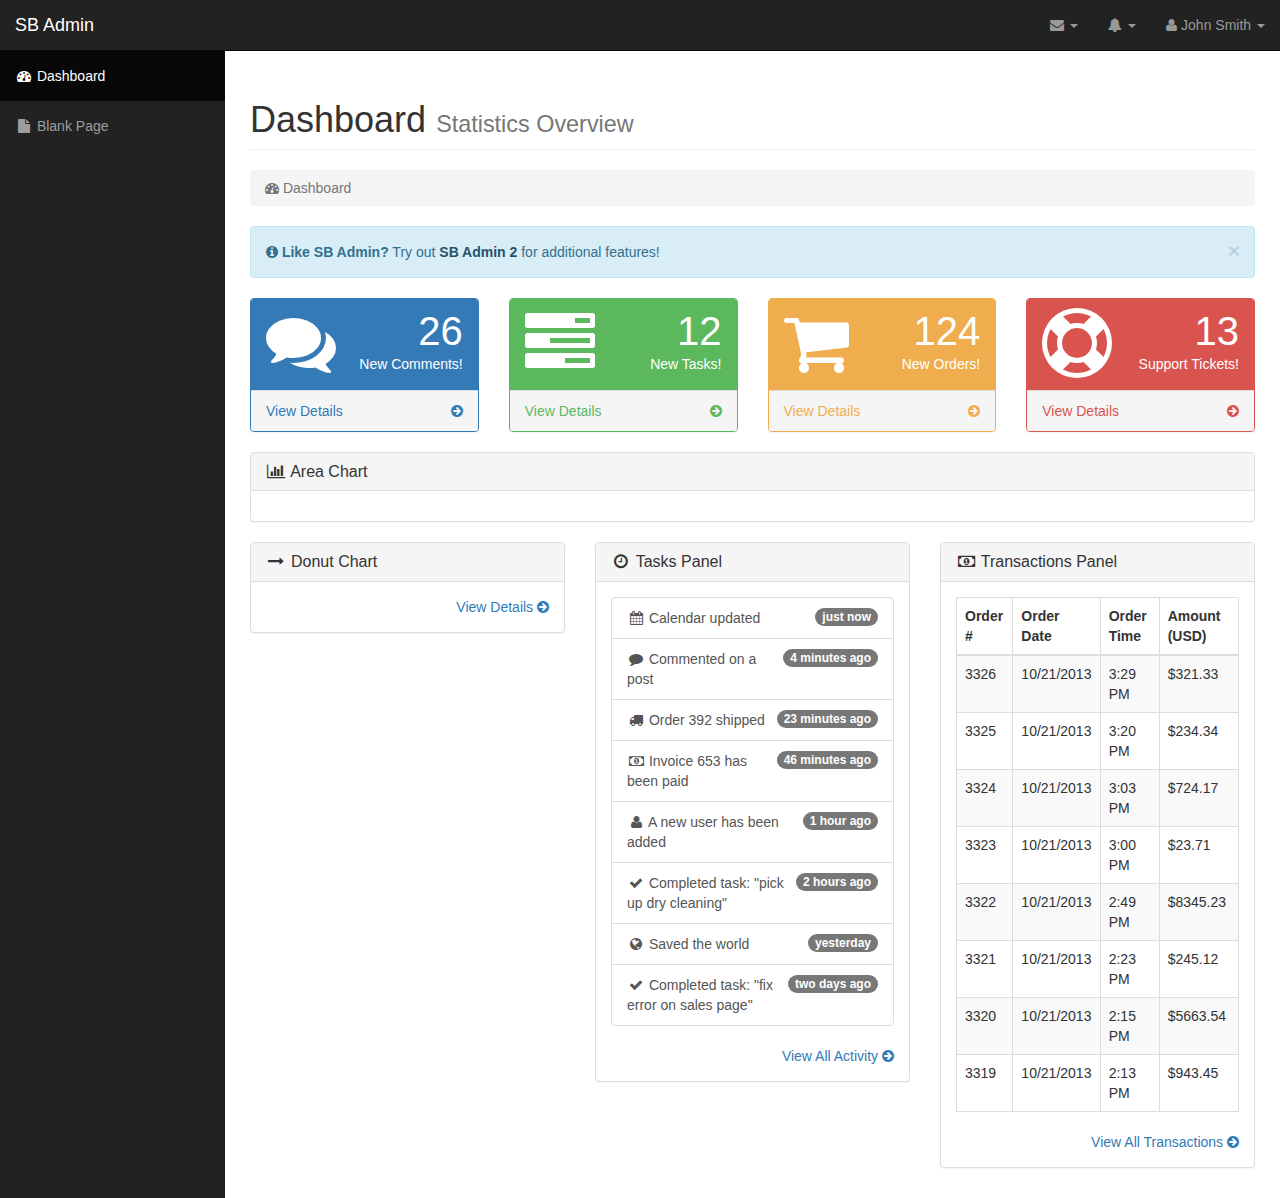
==== source/BridgePortal/index.html @ bbb56003 "Added website theme" ====
﻿<!DOCTYPE html>
<html lang="en">

<head>

    <meta charset="utf-8">
    <meta http-equiv="X-UA-Compatible" content="IE=edge">
    <meta name="viewport" content="width=device-width, initial-scale=1">
    <meta name="description" content="">
    <meta name="author" content="">

    <title>SB Admin - Bootstrap Admin Template</title>

    <!-- Bootstrap Core CSS -->
    <link href="Content/bootstrap.min.css" rel="stylesheet">

    <!-- Custom CSS -->
    <link href="Content/sb-admin.css" rel="stylesheet">

    <!-- Morris Charts CSS -->
    <link href="Content/plugins/morris.css" rel="stylesheet">

    <!-- Custom Fonts -->
    <link href="Content/font-awesome.min.css" rel="stylesheet" type="text/css">

    <!-- HTML5 Shim and Respond.js IE8 support of HTML5 elements and media queries -->
    <!-- WARNING: Respond.js doesn't work if you view the page via file:// -->
    <!--[if lt IE 9]>
        <script src="https://oss.maxcdn.com/libs/html5shiv/3.7.0/html5shiv.js"></script>
        <script src="https://oss.maxcdn.com/libs/respond.js/1.4.2/respond.min.js"></script>
    <![endif]-->

</head>

<body>

    <div id="wrapper">

        <!-- Navigation -->
        <nav class="navbar navbar-inverse navbar-fixed-top" role="navigation">
            <!-- Brand and toggle get grouped for better mobile display -->
            <div class="navbar-header">
                <button type="button" class="navbar-toggle" data-toggle="collapse" data-target=".navbar-ex1-collapse">
                    <span class="sr-only">Toggle navigation</span>
                    <span class="icon-bar"></span>
                    <span class="icon-bar"></span>
                    <span class="icon-bar"></span>
                </button>
                <a class="navbar-brand" href="index.html">SB Admin</a>
            </div>
            <!-- Top Menu Items -->
            <ul class="nav navbar-right top-nav">
                <li class="dropdown">
                    <a href="#" class="dropdown-toggle" data-toggle="dropdown"><i class="fa fa-envelope"></i> <b class="caret"></b></a>
                    <ul class="dropdown-menu message-dropdown">
                        <li class="message-preview">
                            <a href="#">
                                <div class="media">
                                    <span class="pull-left">
                                        <img class="media-object" src="http://placehold.it/50x50" alt="">
                                    </span>
                                    <div class="media-body">
                                        <h5 class="media-heading"><strong>John Smith</strong>
                                        </h5>
                                        <p class="small text-muted"><i class="fa fa-clock-o"></i> Yesterday at 4:32 PM</p>
                                        <p>Lorem ipsum dolor sit amet, consectetur...</p>
                                    </div>
                                </div>
                            </a>
                        </li>
                        <li class="message-preview">
                            <a href="#">
                                <div class="media">
                                    <span class="pull-left">
                                        <img class="media-object" src="http://placehold.it/50x50" alt="">
                                    </span>
                                    <div class="media-body">
                                        <h5 class="media-heading"><strong>John Smith</strong>
                                        </h5>
                                        <p class="small text-muted"><i class="fa fa-clock-o"></i> Yesterday at 4:32 PM</p>
                                        <p>Lorem ipsum dolor sit amet, consectetur...</p>
                                    </div>
                                </div>
                            </a>
                        </li>
                        <li class="message-preview">
                            <a href="#">
                                <div class="media">
                                    <span class="pull-left">
                                        <img class="media-object" src="http://placehold.it/50x50" alt="">
                                    </span>
                                    <div class="media-body">
                                        <h5 class="media-heading"><strong>John Smith</strong>
                                        </h5>
                                        <p class="small text-muted"><i class="fa fa-clock-o"></i> Yesterday at 4:32 PM</p>
                                        <p>Lorem ipsum dolor sit amet, consectetur...</p>
                                    </div>
                                </div>
                            </a>
                        </li>
                        <li class="message-footer">
                            <a href="#">Read All New Messages</a>
                        </li>
                    </ul>
                </li>
                <li class="dropdown">
                    <a href="#" class="dropdown-toggle" data-toggle="dropdown"><i class="fa fa-bell"></i> <b class="caret"></b></a>
                    <ul class="dropdown-menu alert-dropdown">
                        <li>
                            <a href="#">Alert Name <span class="label label-default">Alert Badge</span></a>
                        </li>
                        <li>
                            <a href="#">Alert Name <span class="label label-primary">Alert Badge</span></a>
                        </li>
                        <li>
                            <a href="#">Alert Name <span class="label label-success">Alert Badge</span></a>
                        </li>
                        <li>
                            <a href="#">Alert Name <span class="label label-info">Alert Badge</span></a>
                        </li>
                        <li>
                            <a href="#">Alert Name <span class="label label-warning">Alert Badge</span></a>
                        </li>
                        <li>
                            <a href="#">Alert Name <span class="label label-danger">Alert Badge</span></a>
                        </li>
                        <li class="divider"></li>
                        <li>
                            <a href="#">View All</a>
                        </li>
                    </ul>
                </li>
                <li class="dropdown">
                    <a href="#" class="dropdown-toggle" data-toggle="dropdown"><i class="fa fa-user"></i> John Smith <b class="caret"></b></a>
                    <ul class="dropdown-menu">
                        <li>
                            <a href="#"><i class="fa fa-fw fa-user"></i> Profile</a>
                        </li>
                        <li>
                            <a href="#"><i class="fa fa-fw fa-envelope"></i> Inbox</a>
                        </li>
                        <li>
                            <a href="#"><i class="fa fa-fw fa-gear"></i> Settings</a>
                        </li>
                        <li class="divider"></li>
                        <li>
                            <a href="#"><i class="fa fa-fw fa-power-off"></i> Log Out</a>
                        </li>
                    </ul>
                </li>
            </ul>
            <!-- Sidebar Menu Items - These collapse to the responsive navigation menu on small screens -->
            <div class="collapse navbar-collapse">
                <ul class="nav navbar-nav side-nav">
                    <li class="active">
                        <a href="index.html"><i class="fa fa-fw fa-dashboard"></i> Dashboard</a>
                    </li>
                    <li>
                        <a href="blank-page.html"><i class="fa fa-fw fa-file"></i> Blank Page</a>
                    </li>
                </ul>
            </div>
            <!-- /.navbar-collapse -->
        </nav>

        <div id="page-wrapper">

            <div class="container-fluid">

                <!-- Page Heading -->
                <div class="row">
                    <div class="col-lg-12">
                        <h1 class="page-header">
                            Dashboard <small>Statistics Overview</small>
                        </h1>
                        <ol class="breadcrumb">
                            <li class="active">
                                <i class="fa fa-dashboard"></i> Dashboard
                            </li>
                        </ol>
                    </div>
                </div>
                <!-- /.row -->

                <div class="row">
                    <div class="col-lg-12">
                        <div class="alert alert-info alert-dismissable">
                            <button type="button" class="close" data-dismiss="alert" aria-hidden="true">&times;</button>
                            <i class="fa fa-info-circle"></i>  <strong>Like SB Admin?</strong> Try out <a href="http://startbootstrap.com/template-overviews/sb-admin-2" class="alert-link">SB Admin 2</a> for additional features!
                        </div>
                    </div>
                </div>
                <!-- /.row -->

                <div class="row">
                    <div class="col-lg-3 col-md-6">
                        <div class="panel panel-primary">
                            <div class="panel-heading">
                                <div class="row">
                                    <div class="col-xs-3">
                                        <i class="fa fa-comments fa-5x"></i>
                                    </div>
                                    <div class="col-xs-9 text-right">
                                        <div class="huge">26</div>
                                        <div>New Comments!</div>
                                    </div>
                                </div>
                            </div>
                            <a href="#">
                                <div class="panel-footer">
                                    <span class="pull-left">View Details</span>
                                    <span class="pull-right"><i class="fa fa-arrow-circle-right"></i></span>
                                    <div class="clearfix"></div>
                                </div>
                            </a>
                        </div>
                    </div>
                    <div class="col-lg-3 col-md-6">
                        <div class="panel panel-green">
                            <div class="panel-heading">
                                <div class="row">
                                    <div class="col-xs-3">
                                        <i class="fa fa-tasks fa-5x"></i>
                                    </div>
                                    <div class="col-xs-9 text-right">
                                        <div class="huge">12</div>
                                        <div>New Tasks!</div>
                                    </div>
                                </div>
                            </div>
                            <a href="#">
                                <div class="panel-footer">
                                    <span class="pull-left">View Details</span>
                                    <span class="pull-right"><i class="fa fa-arrow-circle-right"></i></span>
                                    <div class="clearfix"></div>
                                </div>
                            </a>
                        </div>
                    </div>
                    <div class="col-lg-3 col-md-6">
                        <div class="panel panel-yellow">
                            <div class="panel-heading">
                                <div class="row">
                                    <div class="col-xs-3">
                                        <i class="fa fa-shopping-cart fa-5x"></i>
                                    </div>
                                    <div class="col-xs-9 text-right">
                                        <div class="huge">124</div>
                                        <div>New Orders!</div>
                                    </div>
                                </div>
                            </div>
                            <a href="#">
                                <div class="panel-footer">
                                    <span class="pull-left">View Details</span>
                                    <span class="pull-right"><i class="fa fa-arrow-circle-right"></i></span>
                                    <div class="clearfix"></div>
                                </div>
                            </a>
                        </div>
                    </div>
                    <div class="col-lg-3 col-md-6">
                        <div class="panel panel-red">
                            <div class="panel-heading">
                                <div class="row">
                                    <div class="col-xs-3">
                                        <i class="fa fa-support fa-5x"></i>
                                    </div>
                                    <div class="col-xs-9 text-right">
                                        <div class="huge">13</div>
                                        <div>Support Tickets!</div>
                                    </div>
                                </div>
                            </div>
                            <a href="#">
                                <div class="panel-footer">
                                    <span class="pull-left">View Details</span>
                                    <span class="pull-right"><i class="fa fa-arrow-circle-right"></i></span>
                                    <div class="clearfix"></div>
                                </div>
                            </a>
                        </div>
                    </div>
                </div>
                <!-- /.row -->

                <div class="row">
                    <div class="col-lg-12">
                        <div class="panel panel-default">
                            <div class="panel-heading">
                                <h3 class="panel-title"><i class="fa fa-bar-chart-o fa-fw"></i> Area Chart</h3>
                            </div>
                            <div class="panel-body">
                                <div id="morris-area-chart"></div>
                            </div>
                        </div>
                    </div>
                </div>
                <!-- /.row -->

                <div class="row">
                    <div class="col-lg-4">
                        <div class="panel panel-default">
                            <div class="panel-heading">
                                <h3 class="panel-title"><i class="fa fa-long-arrow-right fa-fw"></i> Donut Chart</h3>
                            </div>
                            <div class="panel-body">
                                <div id="morris-donut-chart"></div>
                                <div class="text-right">
                                    <a href="#">View Details <i class="fa fa-arrow-circle-right"></i></a>
                                </div>
                            </div>
                        </div>
                    </div>
                    <div class="col-lg-4">
                        <div class="panel panel-default">
                            <div class="panel-heading">
                                <h3 class="panel-title"><i class="fa fa-clock-o fa-fw"></i> Tasks Panel</h3>
                            </div>
                            <div class="panel-body">
                                <div class="list-group">
                                    <a href="#" class="list-group-item">
                                        <span class="badge">just now</span>
                                        <i class="fa fa-fw fa-calendar"></i> Calendar updated
                                    </a>
                                    <a href="#" class="list-group-item">
                                        <span class="badge">4 minutes ago</span>
                                        <i class="fa fa-fw fa-comment"></i> Commented on a post
                                    </a>
                                    <a href="#" class="list-group-item">
                                        <span class="badge">23 minutes ago</span>
                                        <i class="fa fa-fw fa-truck"></i> Order 392 shipped
                                    </a>
                                    <a href="#" class="list-group-item">
                                        <span class="badge">46 minutes ago</span>
                                        <i class="fa fa-fw fa-money"></i> Invoice 653 has been paid
                                    </a>
                                    <a href="#" class="list-group-item">
                                        <span class="badge">1 hour ago</span>
                                        <i class="fa fa-fw fa-user"></i> A new user has been added
                                    </a>
                                    <a href="#" class="list-group-item">
                                        <span class="badge">2 hours ago</span>
                                        <i class="fa fa-fw fa-check"></i> Completed task: "pick up dry cleaning"
                                    </a>
                                    <a href="#" class="list-group-item">
                                        <span class="badge">yesterday</span>
                                        <i class="fa fa-fw fa-globe"></i> Saved the world
                                    </a>
                                    <a href="#" class="list-group-item">
                                        <span class="badge">two days ago</span>
                                        <i class="fa fa-fw fa-check"></i> Completed task: "fix error on sales page"
                                    </a>
                                </div>
                                <div class="text-right">
                                    <a href="#">View All Activity <i class="fa fa-arrow-circle-right"></i></a>
                                </div>
                            </div>
                        </div>
                    </div>
                    <div class="col-lg-4">
                        <div class="panel panel-default">
                            <div class="panel-heading">
                                <h3 class="panel-title"><i class="fa fa-money fa-fw"></i> Transactions Panel</h3>
                            </div>
                            <div class="panel-body">
                                <div class="table-responsive">
                                    <table class="table table-bordered table-hover table-striped">
                                        <thead>
                                            <tr>
                                                <th>Order #</th>
                                                <th>Order Date</th>
                                                <th>Order Time</th>
                                                <th>Amount (USD)</th>
                                            </tr>
                                        </thead>
                                        <tbody>
                                            <tr>
                                                <td>3326</td>
                                                <td>10/21/2013</td>
                                                <td>3:29 PM</td>
                                                <td>$321.33</td>
                                            </tr>
                                            <tr>
                                                <td>3325</td>
                                                <td>10/21/2013</td>
                                                <td>3:20 PM</td>
                                                <td>$234.34</td>
                                            </tr>
                                            <tr>
                                                <td>3324</td>
                                                <td>10/21/2013</td>
                                                <td>3:03 PM</td>
                                                <td>$724.17</td>
                                            </tr>
                                            <tr>
                                                <td>3323</td>
                                                <td>10/21/2013</td>
                                                <td>3:00 PM</td>
                                                <td>$23.71</td>
                                            </tr>
                                            <tr>
                                                <td>3322</td>
                                                <td>10/21/2013</td>
                                                <td>2:49 PM</td>
                                                <td>$8345.23</td>
                                            </tr>
                                            <tr>
                                                <td>3321</td>
                                                <td>10/21/2013</td>
                                                <td>2:23 PM</td>
                                                <td>$245.12</td>
                                            </tr>
                                            <tr>
                                                <td>3320</td>
                                                <td>10/21/2013</td>
                                                <td>2:15 PM</td>
                                                <td>$5663.54</td>
                                            </tr>
                                            <tr>
                                                <td>3319</td>
                                                <td>10/21/2013</td>
                                                <td>2:13 PM</td>
                                                <td>$943.45</td>
                                            </tr>
                                        </tbody>
                                    </table>
                                </div>
                                <div class="text-right">
                                    <a href="#">View All Transactions <i class="fa fa-arrow-circle-right"></i></a>
                                </div>
                            </div>
                        </div>
                    </div>
                </div>
                <!-- /.row -->

            </div>
            <!-- /.container-fluid -->

        </div>
        <!-- /#page-wrapper -->

    </div>
    <!-- /#wrapper -->

    <!-- jQuery -->
    <script src="Scripts/jquery-1.9.1.min.js"></script>

    <!-- Bootstrap Core JavaScript -->
    <script src="Scripts/bootstrap.min.js"></script>
</body>

</html>
---- source/BridgePortal/Content/sb-admin.css ----
/*!
 * Start Bootstrap - SB Admin Bootstrap Admin Template (http://startbootstrap.com)
 * Code licensed under the Apache License v2.0.
 * For details, see http://www.apache.org/licenses/LICENSE-2.0.
 */

/* Global Styles */

body {
    margin-top: 100px;
    background-color: #222;
}

@media(min-width:768px) {
    body {
        margin-top: 50px;
    }
}

#wrapper {
    padding-left: 0;
}

#page-wrapper {
    width: 100%;
    padding: 0;
    background-color: #fff;
}

.huge {
    font-size: 50px;
    line-height: normal;
}

@media(min-width:768px) {
    #wrapper {
        padding-left: 225px;
    }

    #page-wrapper {
        padding: 10px;
    }
}

/* Top Navigation */

.top-nav {
    padding: 0 15px;
}

.top-nav>li {
    display: inline-block;
    float: left;
}

.top-nav>li>a {
    padding-top: 15px;
    padding-bottom: 15px;
    line-height: 20px;
    color: #999;
}

.top-nav>li>a:hover,
.top-nav>li>a:focus,
.top-nav>.open>a,
.top-nav>.open>a:hover,
.top-nav>.open>a:focus {
    color: #fff;
    background-color: #000;
}

.top-nav>.open>.dropdown-menu {
    float: left;
    position: absolute;
    margin-top: 0;
    border: 1px solid rgba(0,0,0,.15);
    border-top-left-radius: 0;
    border-top-right-radius: 0;
    background-color: #fff;
    -webkit-box-shadow: 0 6px 12px rgba(0,0,0,.175);
    box-shadow: 0 6px 12px rgba(0,0,0,.175);
}

.top-nav>.open>.dropdown-menu>li>a {
    white-space: normal;
}

ul.message-dropdown {
    padding: 0;
    max-height: 250px;
    overflow-x: hidden;
    overflow-y: auto;
}

li.message-preview {
    width: 275px;
    border-bottom: 1px solid rgba(0,0,0,.15);
}

li.message-preview>a {
    padding-top: 15px;
    padding-bottom: 15px;
}

li.message-footer {
    margin: 5px 0;
}

ul.alert-dropdown {
    width: 200px;
}

/* Side Navigation */

@media(min-width:768px) {
    .side-nav {
        position: fixed;
        top: 51px;
        left: 225px;
        width: 225px;
        margin-left: -225px;
        border: none;
        border-radius: 0;
        overflow-y: auto;
        background-color: #222;
        bottom: 0;
        overflow-x: hidden;
        padding-bottom: 40px;
    }

    .side-nav>li>a {
        width: 225px;
    }

    .side-nav li a:hover,
    .side-nav li a:focus {
        outline: none;
        background-color: #000 !important;
    }
}

.side-nav>li>ul {
    padding: 0;
}

.side-nav>li>ul>li>a {
    display: block;
    padding: 10px 15px 10px 38px;
    text-decoration: none;
    color: #999;
}

.side-nav>li>ul>li>a:hover {
    color: #fff;
}

/* Flot Chart Containers */

.flot-chart {
    display: block;
    height: 400px;
}

.flot-chart-content {
    width: 100%;
    height: 100%;
}

/* Custom Colored Panels */

.huge {
    font-size: 40px;
}

.panel-green {
    border-color: #5cb85c;
}

.panel-green > .panel-heading {
    border-color: #5cb85c;
    color: #fff;
    background-color: #5cb85c;
}

.panel-green > a {
    color: #5cb85c;
}

.panel-green > a:hover {
    color: #3d8b3d;
}

.panel-red {
    border-color: #d9534f;
}

.panel-red > .panel-heading {
    border-color: #d9534f;
    color: #fff;
    background-color: #d9534f;
}

.panel-red > a {
    color: #d9534f;
}

.panel-red > a:hover {
    color: #b52b27;
}

.panel-yellow {
    border-color: #f0ad4e;
}

.panel-yellow > .panel-heading {
    border-color: #f0ad4e;
    color: #fff;
    background-color: #f0ad4e;
}

.panel-yellow > a {
    color: #f0ad4e;
}

.panel-yellow > a:hover {
    color: #df8a13;
}
---- source/BridgePortal/Content/plugins/morris.css ----
.morris-hover{position:absolute;z-index:1000}.morris-hover.morris-default-style{border-radius:10px;padding:6px;color:#666;background:rgba(255,255,255,0.8);border:solid 2px rgba(230,230,230,0.8);font-family:sans-serif;font-size:12px;text-align:center}.morris-hover.morris-default-style .morris-hover-row-label{font-weight:bold;margin:0.25em 0}
.morris-hover.morris-default-style .morris-hover-point{white-space:nowrap;margin:0.1em 0}
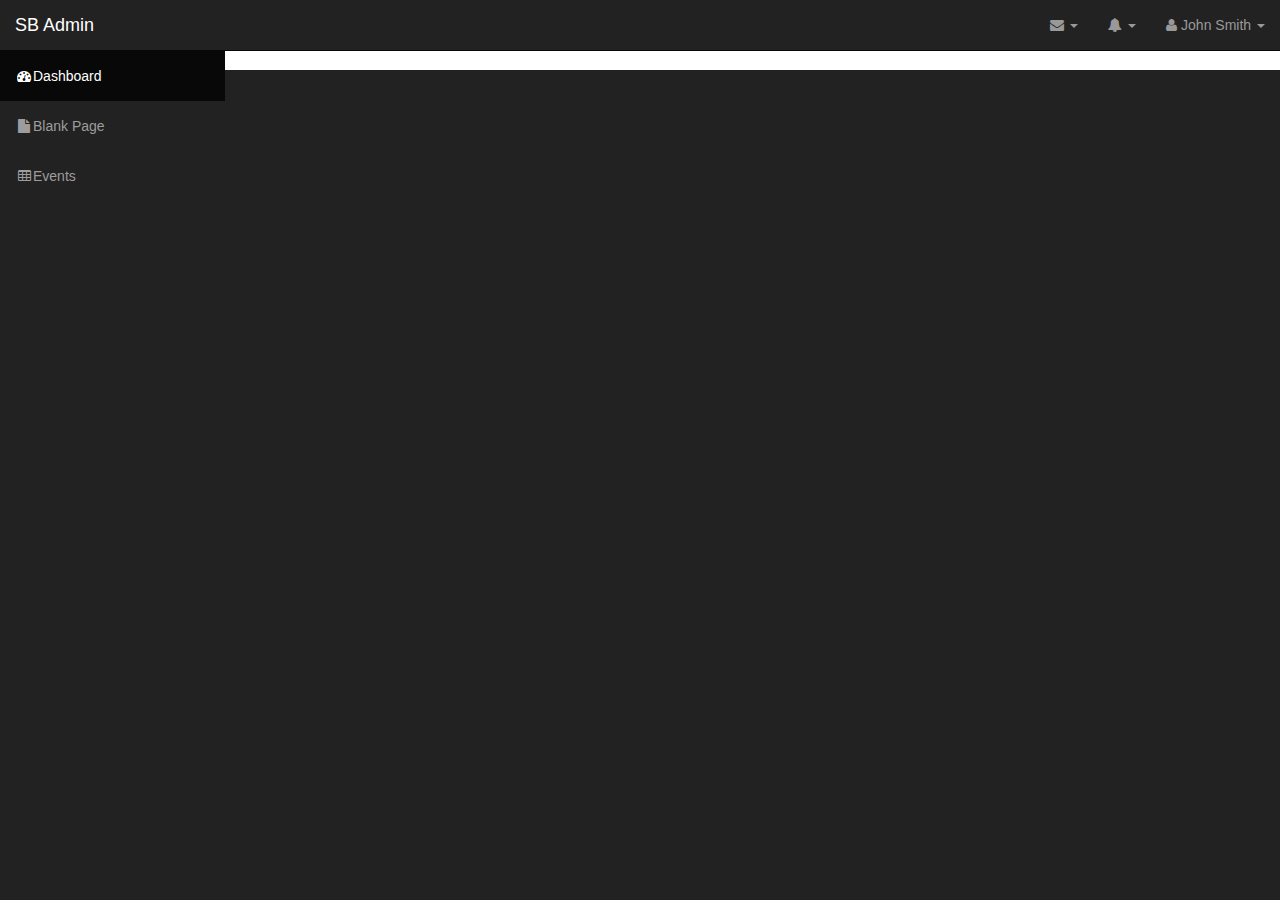
==== commit 102f6832: "Import Events UI" ====
--- a/source/BridgePortal/index.html
+++ b/source/BridgePortal/index.html
@@ -1,41 +1,32 @@
 ﻿<!DOCTYPE html>
-<html lang="en">
-
+<html lang="en" >
 <head>
-
     <meta charset="utf-8">
     <meta http-equiv="X-UA-Compatible" content="IE=edge">
     <meta name="viewport" content="width=device-width, initial-scale=1">
     <meta name="description" content="">
     <meta name="author" content="">
-
     <title>SB Admin - Bootstrap Admin Template</title>
-
     <!-- Bootstrap Core CSS -->
     <link href="Content/bootstrap.min.css" rel="stylesheet">
-
     <!-- Custom CSS -->
     <link href="Content/sb-admin.css" rel="stylesheet">
-
     <!-- Morris Charts CSS -->
     <link href="Content/plugins/morris.css" rel="stylesheet">
-
     <!-- Custom Fonts -->
     <link href="Content/font-awesome.min.css" rel="stylesheet" type="text/css">
-
+    <link href="Content/cards.css" rel="stylesheet" />
     <!-- HTML5 Shim and Respond.js IE8 support of HTML5 elements and media queries -->
     <!-- WARNING: Respond.js doesn't work if you view the page via file:// -->
     <!--[if lt IE 9]>
         <script src="https://oss.maxcdn.com/libs/html5shiv/3.7.0/html5shiv.js"></script>
         <script src="https://oss.maxcdn.com/libs/respond.js/1.4.2/respond.min.js"></script>
     <![endif]-->
+    
 
 </head>
-
-<body>
-
+<body ng-app="BridgePortal">
     <div id="wrapper">
-
         <!-- Navigation -->
         <nav class="navbar navbar-inverse navbar-fixed-top" role="navigation">
             <!-- Brand and toggle get grouped for better mobile display -->
@@ -60,7 +51,8 @@
                                         <img class="media-object" src="http://placehold.it/50x50" alt="">
                                     </span>
                                     <div class="media-body">
-                                        <h5 class="media-heading"><strong>John Smith</strong>
+                                        <h5 class="media-heading">
+                                            <strong>John Smith</strong>
                                         </h5>
                                         <p class="small text-muted"><i class="fa fa-clock-o"></i> Yesterday at 4:32 PM</p>
                                         <p>Lorem ipsum dolor sit amet, consectetur...</p>
@@ -75,7 +67,8 @@
                                         <img class="media-object" src="http://placehold.it/50x50" alt="">
                                     </span>
                                     <div class="media-body">
-                                        <h5 class="media-heading"><strong>John Smith</strong>
+                                        <h5 class="media-heading">
+                                            <strong>John Smith</strong>
                                         </h5>
                                         <p class="small text-muted"><i class="fa fa-clock-o"></i> Yesterday at 4:32 PM</p>
                                         <p>Lorem ipsum dolor sit amet, consectetur...</p>
@@ -90,7 +83,8 @@
                                         <img class="media-object" src="http://placehold.it/50x50" alt="">
                                     </span>
                                     <div class="media-body">
-                                        <h5 class="media-heading"><strong>John Smith</strong>
+                                        <h5 class="media-heading">
+                                            <strong>John Smith</strong>
                                         </h5>
                                         <p class="small text-muted"><i class="fa fa-clock-o"></i> Yesterday at 4:32 PM</p>
                                         <p>Lorem ipsum dolor sit amet, consectetur...</p>
@@ -153,302 +147,40 @@
             <div class="collapse navbar-collapse">
                 <ul class="nav navbar-nav side-nav">
                     <li class="active">
-                        <a href="index.html"><i class="fa fa-fw fa-dashboard"></i> Dashboard</a>
+                        <a data-ui-sref="home"><i class="fa fa-fw fa-dashboard"></i>Dashboard</a>
                     </li>
                     <li>
-                        <a href="blank-page.html"><i class="fa fa-fw fa-file"></i> Blank Page</a>
+                        <a data-ui-sref="viewDeal"><i class="fa fa-fw fa-file"></i>Blank Page</a>
+                    </li>
+                    <li>
+                        <a data-ui-sref="events"><i class="fa fa-fw fa-table"></i>Events</a>
                     </li>
                 </ul>
             </div>
             <!-- /.navbar-collapse -->
         </nav>
-
         <div id="page-wrapper">
-
-            <div class="container-fluid">
-
-                <!-- Page Heading -->
-                <div class="row">
-                    <div class="col-lg-12">
-                        <h1 class="page-header">
-                            Dashboard <small>Statistics Overview</small>
-                        </h1>
-                        <ol class="breadcrumb">
-                            <li class="active">
-                                <i class="fa fa-dashboard"></i> Dashboard
-                            </li>
-                        </ol>
-                    </div>
-                </div>
-                <!-- /.row -->
-
-                <div class="row">
-                    <div class="col-lg-12">
-                        <div class="alert alert-info alert-dismissable">
-                            <button type="button" class="close" data-dismiss="alert" aria-hidden="true">&times;</button>
-                            <i class="fa fa-info-circle"></i>  <strong>Like SB Admin?</strong> Try out <a href="http://startbootstrap.com/template-overviews/sb-admin-2" class="alert-link">SB Admin 2</a> for additional features!
-                        </div>
-                    </div>
-                </div>
-                <!-- /.row -->
-
-                <div class="row">
-                    <div class="col-lg-3 col-md-6">
-                        <div class="panel panel-primary">
-                            <div class="panel-heading">
-                                <div class="row">
-                                    <div class="col-xs-3">
-                                        <i class="fa fa-comments fa-5x"></i>
-                                    </div>
-                                    <div class="col-xs-9 text-right">
-                                        <div class="huge">26</div>
-                                        <div>New Comments!</div>
-                                    </div>
-                                </div>
-                            </div>
-                            <a href="#">
-                                <div class="panel-footer">
-                                    <span class="pull-left">View Details</span>
-                                    <span class="pull-right"><i class="fa fa-arrow-circle-right"></i></span>
-                                    <div class="clearfix"></div>
-                                </div>
-                            </a>
-                        </div>
-                    </div>
-                    <div class="col-lg-3 col-md-6">
-                        <div class="panel panel-green">
-                            <div class="panel-heading">
-                                <div class="row">
-                                    <div class="col-xs-3">
-                                        <i class="fa fa-tasks fa-5x"></i>
-                                    </div>
-                                    <div class="col-xs-9 text-right">
-                                        <div class="huge">12</div>
-                                        <div>New Tasks!</div>
-                                    </div>
-                                </div>
-                            </div>
-                            <a href="#">
-                                <div class="panel-footer">
-                                    <span class="pull-left">View Details</span>
-                                    <span class="pull-right"><i class="fa fa-arrow-circle-right"></i></span>
-                                    <div class="clearfix"></div>
-                                </div>
-                            </a>
-                        </div>
-                    </div>
-                    <div class="col-lg-3 col-md-6">
-                        <div class="panel panel-yellow">
-                            <div class="panel-heading">
-                                <div class="row">
-                                    <div class="col-xs-3">
-                                        <i class="fa fa-shopping-cart fa-5x"></i>
-                                    </div>
-                                    <div class="col-xs-9 text-right">
-                                        <div class="huge">124</div>
-                                        <div>New Orders!</div>
-                                    </div>
-                                </div>
-                            </div>
-                            <a href="#">
-                                <div class="panel-footer">
-                                    <span class="pull-left">View Details</span>
-                                    <span class="pull-right"><i class="fa fa-arrow-circle-right"></i></span>
-                                    <div class="clearfix"></div>
-                                </div>
-                            </a>
-                        </div>
-                    </div>
-                    <div class="col-lg-3 col-md-6">
-                        <div class="panel panel-red">
-                            <div class="panel-heading">
-                                <div class="row">
-                                    <div class="col-xs-3">
-                                        <i class="fa fa-support fa-5x"></i>
-                                    </div>
-                                    <div class="col-xs-9 text-right">
-                                        <div class="huge">13</div>
-                                        <div>Support Tickets!</div>
-                                    </div>
-                                </div>
-                            </div>
-                            <a href="#">
-                                <div class="panel-footer">
-                                    <span class="pull-left">View Details</span>
-                                    <span class="pull-right"><i class="fa fa-arrow-circle-right"></i></span>
-                                    <div class="clearfix"></div>
-                                </div>
-                            </a>
-                        </div>
-                    </div>
-                </div>
-                <!-- /.row -->
-
-                <div class="row">
-                    <div class="col-lg-12">
-                        <div class="panel panel-default">
-                            <div class="panel-heading">
-                                <h3 class="panel-title"><i class="fa fa-bar-chart-o fa-fw"></i> Area Chart</h3>
-                            </div>
-                            <div class="panel-body">
-                                <div id="morris-area-chart"></div>
-                            </div>
-                        </div>
-                    </div>
-                </div>
-                <!-- /.row -->
-
-                <div class="row">
-                    <div class="col-lg-4">
-                        <div class="panel panel-default">
-                            <div class="panel-heading">
-                                <h3 class="panel-title"><i class="fa fa-long-arrow-right fa-fw"></i> Donut Chart</h3>
-                            </div>
-                            <div class="panel-body">
-                                <div id="morris-donut-chart"></div>
-                                <div class="text-right">
-                                    <a href="#">View Details <i class="fa fa-arrow-circle-right"></i></a>
-                                </div>
-                            </div>
-                        </div>
-                    </div>
-                    <div class="col-lg-4">
-                        <div class="panel panel-default">
-                            <div class="panel-heading">
-                                <h3 class="panel-title"><i class="fa fa-clock-o fa-fw"></i> Tasks Panel</h3>
-                            </div>
-                            <div class="panel-body">
-                                <div class="list-group">
-                                    <a href="#" class="list-group-item">
-                                        <span class="badge">just now</span>
-                                        <i class="fa fa-fw fa-calendar"></i> Calendar updated
-                                    </a>
-                                    <a href="#" class="list-group-item">
-                                        <span class="badge">4 minutes ago</span>
-                                        <i class="fa fa-fw fa-comment"></i> Commented on a post
-                                    </a>
-                                    <a href="#" class="list-group-item">
-                                        <span class="badge">23 minutes ago</span>
-                                        <i class="fa fa-fw fa-truck"></i> Order 392 shipped
-                                    </a>
-                                    <a href="#" class="list-group-item">
-                                        <span class="badge">46 minutes ago</span>
-                                        <i class="fa fa-fw fa-money"></i> Invoice 653 has been paid
-                                    </a>
-                                    <a href="#" class="list-group-item">
-                                        <span class="badge">1 hour ago</span>
-                                        <i class="fa fa-fw fa-user"></i> A new user has been added
-                                    </a>
-                                    <a href="#" class="list-group-item">
-                                        <span class="badge">2 hours ago</span>
-                                        <i class="fa fa-fw fa-check"></i> Completed task: "pick up dry cleaning"
-                                    </a>
-                                    <a href="#" class="list-group-item">
-                                        <span class="badge">yesterday</span>
-                                        <i class="fa fa-fw fa-globe"></i> Saved the world
-                                    </a>
-                                    <a href="#" class="list-group-item">
-                                        <span class="badge">two days ago</span>
-                                        <i class="fa fa-fw fa-check"></i> Completed task: "fix error on sales page"
-                                    </a>
-                                </div>
-                                <div class="text-right">
-                                    <a href="#">View All Activity <i class="fa fa-arrow-circle-right"></i></a>
-                                </div>
-                            </div>
-                        </div>
-                    </div>
-                    <div class="col-lg-4">
-                        <div class="panel panel-default">
-                            <div class="panel-heading">
-                                <h3 class="panel-title"><i class="fa fa-money fa-fw"></i> Transactions Panel</h3>
-                            </div>
-                            <div class="panel-body">
-                                <div class="table-responsive">
-                                    <table class="table table-bordered table-hover table-striped">
-                                        <thead>
-                                            <tr>
-                                                <th>Order #</th>
-                                                <th>Order Date</th>
-                                                <th>Order Time</th>
-                                                <th>Amount (USD)</th>
-                                            </tr>
-                                        </thead>
-                                        <tbody>
-                                            <tr>
-                                                <td>3326</td>
-                                                <td>10/21/2013</td>
-                                                <td>3:29 PM</td>
-                                                <td>$321.33</td>
-                                            </tr>
-                                            <tr>
-                                                <td>3325</td>
-                                                <td>10/21/2013</td>
-                                                <td>3:20 PM</td>
-                                                <td>$234.34</td>
-                                            </tr>
-                                            <tr>
-                                                <td>3324</td>
-                                                <td>10/21/2013</td>
-                                                <td>3:03 PM</td>
-                                                <td>$724.17</td>
-                                            </tr>
-                                            <tr>
-                                                <td>3323</td>
-                                                <td>10/21/2013</td>
-                                                <td>3:00 PM</td>
-                                                <td>$23.71</td>
-                                            </tr>
-                                            <tr>
-                                                <td>3322</td>
-                                                <td>10/21/2013</td>
-                                                <td>2:49 PM</td>
-                                                <td>$8345.23</td>
-                                            </tr>
-                                            <tr>
-                                                <td>3321</td>
-                                                <td>10/21/2013</td>
-                                                <td>2:23 PM</td>
-                                                <td>$245.12</td>
-                                            </tr>
-                                            <tr>
-                                                <td>3320</td>
-                                                <td>10/21/2013</td>
-                                                <td>2:15 PM</td>
-                                                <td>$5663.54</td>
-                                            </tr>
-                                            <tr>
-                                                <td>3319</td>
-                                                <td>10/21/2013</td>
-                                                <td>2:13 PM</td>
-                                                <td>$943.45</td>
-                                            </tr>
-                                        </tbody>
-                                    </table>
-                                </div>
-                                <div class="text-right">
-                                    <a href="#">View All Transactions <i class="fa fa-arrow-circle-right"></i></a>
-                                </div>
-                            </div>
-                        </div>
-                    </div>
-                </div>
-                <!-- /.row -->
-
+            <div class="container-fluid" data-ui-view>
             </div>
             <!-- /.container-fluid -->
-
         </div>
         <!-- /#page-wrapper -->
-
     </div>
     <!-- /#wrapper -->
-
+    
     <!-- jQuery -->
     <script src="Scripts/jquery-1.9.1.min.js"></script>
+    <script src="Scripts/jquery.signalR-2.2.0.min.js"></script>
 
+    <!-- Angular -->
+    <script src="Scripts/angular.js"></script>
+    <script src="Scripts/angular-ui-router.js"></script>
+    <script src="Scripts/angular-resource.min.js"></script>
+    <script src="Scripts/angular-animate.min.js"></script>
+    <script src="Scripts/angular-ui/ui-bootstrap-tpls.min.js"></script>
+    <script src="app/app.js"></script>
+    <script src="common/AppBundle.js"></script>
     <!-- Bootstrap Core JavaScript -->
     <script src="Scripts/bootstrap.min.js"></script>
 </body>
-
 </html>
--- a/source/BridgePortal/Content/cards.css
+++ b/source/BridgePortal/Content/cards.css
@@ -0,0 +1,632 @@
+/**
+ * Styles for CSS Playing Cards
+ *
+ * @author   Anika Henke <anika@selfthinker.org>
+ * @license  CC BY-SA [http://creativecommons.org/licenses/by-sa/3.0]
+ * @version  2011-06-14
+ * @link     http://selfthinker.github.com/CSS-Playing-Cards/
+ */
+
+/* card itself
+********************************************************************/
+
+.playingCards .card {
+    display: inline-block;
+    width: 3.3em;
+    height: 4.6em;
+    border: 1px solid #666;
+    border-radius: .3em;
+    -moz-border-radius: .3em;
+    -webkit-border-radius: .3em;
+    -khtml-border-radius: .3em;
+    padding: .25em;
+    margin: 0 .5em .5em 0;
+    text-align: center;
+    font-size: 1.2em; /* @change: adjust this value to make bigger or smaller cards */
+    font-weight: normal;
+    font-family: Arial, sans-serif;
+    position: relative;
+    background-color: #fff;
+    -moz-box-shadow: .2em .2em .5em #333;
+    -webkit-box-shadow: .2em .2em .5em #333;
+    box-shadow: .2em .2em .5em #333;
+}
+
+.playingCards a.card {
+    text-decoration: none;
+}
+/* selected and hover state */
+.playingCards a.card:hover, .playingCards a.card:active, .playingCards a.card:focus,
+.playingCards label.card:hover,
+.playingCards strong .card {
+    bottom: 1em;
+}
+.playingCards label.card {
+    cursor: pointer;
+}
+
+.playingCards .card.back {
+    text-indent: -4000px;
+    background-color: #ccc;
+    background-repeat: repeat;
+    background-image: url([data-uri]); /* image is "Pattern 069" from http://www.squidfingers.com/patterns/ */
+    background-image: -moz-repeating-linear-gradient(34% 6% 135deg,#0F1E59, #75A1BF, #3E3E63 50%);
+    background-image: -webkit-gradient(radial, center center, 20, center center, 80, from(#3c3), color-stop(0.4, #363), to(#030));
+    /* yes, it's intentional that Mozilla, Webkit, Opera and IE all will get different backgrounds ... why not? :) */
+}
+
+/* suit colours
+********************************************************************/
+
+.playingCards .card.diams {
+    color: #f00 !important;
+}
+.playingCards.fourColours .card.diams {
+    color: #00f !important;
+}
+[lang=de] .playingCards.fourColours .card.diams {
+    color: #f60 !important;
+}
+.playingCards .card.hearts {
+    color: #f00 !important;
+}
+.playingCards .card.spades {
+    color: #000 !important;
+}
+[lang=de] .playingCards.fourColours .card.spades {
+    color: #090 !important;
+}
+.playingCards .card.clubs {
+    color: #000 !important;
+}
+.playingCards.fourColours .card.clubs {
+    color: #090 !important;
+}
+[lang=de] .playingCards.fourColours .card.clubs {
+    color: #000 !important;
+}
+.playingCards .card.joker {
+    color: #000 !important;
+}
+.playingCards .card.joker.big {
+    color: #f00 !important;
+}
+
+/* inner bits
+********************************************************************/
+
+/* top left main info (rank and suit) */
+
+.playingCards .card .rank,
+.playingCards .card .suit {
+    display: block;
+    line-height: 1;
+    text-align: left;
+}
+.playingCards .card .rank {
+}
+.playingCards .card .suit {
+    line-height: .7;
+}
+
+/* checkbox */
+.playingCards .card input {
+    margin-top: -.05em;
+    font: inherit;
+}
+.playingCards.simpleCards .card input,
+.playingCards .card.rank-j input,
+.playingCards .card.rank-q input,
+.playingCards .card.rank-k input,
+.playingCards .card.rank-a input {
+    margin-top: 2.4em;
+}
+.playingCards.inText .card input {
+    margin-top: 0;
+}
+
+/* different rank letters for different languages */
+.playingCards .card .rank:after,
+.playingCards .card.joker .rank:before {
+    position: absolute;
+    top: .25em;
+    left: .25em;
+    background: #fff;
+}
+[lang=de] .playingCards .card.rank-j .rank:after {
+    content: "B";
+}
+[lang=fr] .playingCards .card.rank-j .rank:after {
+    content: "V";
+}
+[lang=de] .playingCards .card.rank-q .rank:after,
+[lang=fr] .playingCards .card.rank-q .rank:after {
+    content: "D";
+}
+[lang=fr] .playingCards .card.rank-k .rank:after {
+    content: "R";
+}
+
+/* joker (top left symbol) */
+.playingCards .card.joker .rank {
+    position: absolute;
+}
+.playingCards .card.joker .rank:before {
+    content: "\2605";
+    top: 0;
+    left: 0;
+}
+.playingCards .card.joker .suit {
+    text-indent: -9999px;
+}
+
+/* inner multiple suits */
+.playingCards .card .suit:after {
+    display: block;
+    margin-top: -.8em;
+    text-align: center;
+    white-space: pre;
+    line-height: .9;
+    font-size: 1.3em;
+    word-spacing: -.05em;
+}
+
+/* make the hearts and clubs symbols fit, because they are a bit bigger than the others */
+.playingCards .card.hearts .suit:after {
+    word-spacing: -.15em;
+}
+.playingCards .card.hearts.rank-10 .suit:after {
+    word-spacing: -.05em;
+    letter-spacing: -.1em;
+}
+.playingCards .card.clubs.rank-10 .suit:after {
+    word-spacing: -.15em;
+}
+
+/* 8, 9, 10 are the most crowded */
+.playingCards .card.rank-8 .suit:after,
+.playingCards .card.rank-9 .suit:after {
+    letter-spacing: -.075em;
+}
+.playingCards .card.rank-10 .suit:after {
+    letter-spacing: -.1em;
+}
+.playingCards .card.clubs .suit:after {
+    letter-spacing: -.125em;
+}
+
+/*____________ symbols in the middle (suits, full) ____________*/
+
+/* diamonds */
+.playingCards .card.rank-2.diams .suit:after {
+    content: "\2666 \A\A\2666";
+}
+.playingCards .card.rank-3.diams .suit:after {
+    content: "\2666 \A\2666 \A\2666";
+}
+.playingCards .card.rank-4.diams .suit:after {
+    content: "\2666\00A0\00A0\00A0\2666 \A\A\2666\00A0\00A0\00A0\2666";
+}
+.playingCards .card.rank-5.diams .suit:after {
+    content: "\2666\00A0\00A0\00A0\2666 \A\2666 \A\2666\00A0\00A0\00A0\2666";
+}
+.playingCards .card.rank-6.diams .suit:after {
+    content: "\2666\00A0\00A0\00A0\2666 \A\2666\00A0\00A0\00A0\2666 \A\2666\00A0\00A0\00A0\2666";
+}
+.playingCards .card.rank-7.diams .suit:after {
+    content: "\2666\00A0\00A0\2666 \A\2666\00A0\2666\00A0\2666 \A\2666\00A0\00A0\2666";
+}
+.playingCards .card.rank-8.diams .suit:after {
+    content: "\2666\00A0\2666\00A0\2666 \A\2666\00A0\00A0\2666 \A\2666\00A0\2666\00A0\2666";
+}
+.playingCards .card.rank-9.diams .suit:after {
+    content: "\2666\00A0\2666\00A0\2666 \A\2666\00A0\2666\00A0\2666 \A\2666\00A0\2666\00A0\2666";
+}
+.playingCards .card.rank-10.diams .suit:after {
+    content: "\2666\00A0\2666\00A0\2666 \A\2666\00A0\2666\00A0\2666\00A0\2666 \A\2666\00A0\2666\00A0\2666";
+}
+
+/* hearts */
+.playingCards .card.rank-2.hearts .suit:after {
+    content: "\2665 \A\A\2665";
+}
+.playingCards .card.rank-3.hearts .suit:after {
+    content: "\2665 \A\2665 \A\2665";
+}
+.playingCards .card.rank-4.hearts .suit:after {
+    content: "\2665\00A0\00A0\00A0\2665 \A\A\2665\00A0\00A0\00A0\2665";
+}
+.playingCards .card.rank-5.hearts .suit:after {
+    content: "\2665\00A0\00A0\00A0\2665 \A\2665 \A\2665\00A0\00A0\00A0\2665";
+}
+.playingCards .card.rank-6.hearts .suit:after {
+    content: "\2665\00A0\00A0\00A0\2665 \A\2665\00A0\00A0\00A0\2665 \A\2665\00A0\00A0\00A0\2665";
+}
+.playingCards .card.rank-7.hearts .suit:after {
+    content: "\2665\00A0\00A0\2665 \A\2665\00A0\2665\00A0\2665 \A\2665\00A0\00A0\2665";
+}
+.playingCards .card.rank-8.hearts .suit:after {
+    content: "\2665\00A0\2665\00A0\2665 \A\2665\00A0\00A0\2665 \A\2665\00A0\2665\00A0\2665";
+}
+.playingCards .card.rank-9.hearts .suit:after {
+    content: "\2665\00A0\2665\00A0\2665 \A\2665\00A0\2665\00A0\2665 \A\2665\00A0\2665\00A0\2665";
+}
+.playingCards .card.rank-10.hearts .suit:after {
+    content: "\2665\00A0\2665\00A0\2665 \A\2665\00A0\2665\00A0\2665\00A0\2665 \A\2665\00A0\2665\00A0\2665";
+}
+
+/* spades */
+.playingCards .card.rank-2.spades .suit:after {
+    content: "\2660 \A\A\2660";
+}
+.playingCards .card.rank-3.spades .suit:after {
+    content: "\2660 \A\2660 \A\2660";
+}
+.playingCards .card.rank-4.spades .suit:after {
+    content: "\2660\00A0\00A0\00A0\2660 \A\A\2660\00A0\00A0\00A0\2660";
+}
+.playingCards .card.rank-5.spades .suit:after {
+    content: "\2660\00A0\00A0\00A0\2660 \A\2660 \A\2660\00A0\00A0\00A0\2660";
+}
+.playingCards .card.rank-6.spades .suit:after {
+    content: "\2660\00A0\00A0\00A0\2660 \A\2660\00A0\00A0\00A0\2660 \A\2660\00A0\00A0\00A0\2660";
+}
+.playingCards .card.rank-7.spades .suit:after {
+    content: "\2660\00A0\00A0\2660 \A\2660\00A0\2660\00A0\2660 \A\2660\00A0\00A0\2660";
+}
+.playingCards .card.rank-8.spades .suit:after {
+    content: "\2660\00A0\2660\00A0\2660 \A\2660\00A0\00A0\2660 \A\2660\00A0\2660\00A0\2660";
+}
+.playingCards .card.rank-9.spades .suit:after {
+    content: "\2660\00A0\2660\00A0\2660 \A\2660\00A0\2660\00A0\2660 \A\2660\00A0\2660\00A0\2660";
+}
+.playingCards .card.rank-10.spades .suit:after {
+    content: "\2660\00A0\2660\00A0\2660 \A\2660\00A0\2660\00A0\2660\00A0\2660 \A\2660\00A0\2660\00A0\2660";
+}
+
+/* clubs */
+.playingCards .card.rank-2.clubs .suit:after {
+    content: "\2663 \A\A\2663";
+}
+.playingCards .card.rank-3.clubs .suit:after {
+    content: "\2663 \A\2663 \A\2663";
+}
+.playingCards .card.rank-4.clubs .suit:after {
+    content: "\2663\00A0\00A0\00A0\2663 \A\A\2663\00A0\00A0\00A0\2663";
+}
+.playingCards .card.rank-5.clubs .suit:after {
+    content: "\2663\00A0\00A0\00A0\2663 \A\2663 \A\2663\00A0\00A0\00A0\2663";
+}
+.playingCards .card.rank-6.clubs .suit:after {
+    content: "\2663\00A0\00A0\00A0\2663 \A\2663\00A0\00A0\00A0\2663 \A\2663\00A0\00A0\00A0\2663";
+}
+.playingCards .card.rank-7.clubs .suit:after {
+    content: "\2663\00A0\00A0\2663 \A\2663\00A0\2663\00A0\2663 \A\2663\00A0\00A0\2663";
+}
+.playingCards .card.rank-8.clubs .suit:after {
+    content: "\2663\00A0\2663\00A0\2663 \A\2663\00A0\00A0\2663 \A\2663\00A0\2663\00A0\2663";
+}
+.playingCards .card.rank-9.clubs .suit:after {
+    content: "\2663\00A0\2663\00A0\2663 \A\2663\00A0\2663\00A0\2663 \A\2663\00A0\2663\00A0\2663";
+}
+.playingCards .card.rank-10.clubs .suit:after {
+    content: "\2663\00A0\2663\00A0\2663 \A\2663\00A0\2663\00A0\2663\00A0\2663 \A\2663\00A0\2663\00A0\2663";
+}
+
+/*____________ symbols in the middle (faces as images) ____________*/
+
+.playingCards.faceImages .card.rank-j .suit:after,
+.playingCards.faceImages .card.rank-q .suit:after,
+.playingCards.faceImages .card.rank-k .suit:after {
+    content: '';
+}
+.playingCards.faceImages .card.rank-j,
+.playingCards.faceImages .card.rank-q,
+.playingCards.faceImages .card.rank-k,
+.playingCards.faceImages .card.joker {
+    background-repeat: no-repeat;
+    background-position: -1em 0;
+    /* @change: smaller cards: more negative distance from the left
+       bigger cards: 0 or more positive distance from the left */
+
+    /* for a centered full background image:
+    background-position: .35em 0;
+    -moz-background-size: contain;
+    -o-background-size: contain;
+    -webkit-background-size: contain;
+    -khtml-background-size: contain;
+    background-size: contain;
+    */
+}
+
+.playingCards.faceImages .card.rank-j.diams  { background-image: url(faces/JD.gif); }
+.playingCards.faceImages .card.rank-j.hearts { background-image: url(faces/JH.gif); }
+.playingCards.faceImages .card.rank-j.spades { background-image: url(faces/JS.gif); }
+.playingCards.faceImages .card.rank-j.clubs  { background-image: url(faces/JC.gif); }
+
+.playingCards.faceImages .card.rank-q.diams  { background-image: url(faces/QD.gif); }
+.playingCards.faceImages .card.rank-q.hearts { background-image: url(faces/QH.gif); }
+.playingCards.faceImages .card.rank-q.spades { background-image: url(faces/QS.gif); }
+.playingCards.faceImages .card.rank-q.clubs  { background-image: url(faces/QC.gif); }
+
+.playingCards.faceImages .card.rank-k.diams  { background-image: url(faces/KD.gif); }
+.playingCards.faceImages .card.rank-k.hearts { background-image: url(faces/KH.gif); }
+.playingCards.faceImages .card.rank-k.spades { background-image: url(faces/KS.gif); }
+.playingCards.faceImages .card.rank-k.clubs  { background-image: url(faces/KC.gif); }
+
+.playingCards.faceImages .card.joker         { background-image: url(faces/joker.gif); }
+.playingCards.simpleCards .card.rank-j,
+.playingCards.simpleCards .card.rank-q,
+.playingCards.simpleCards .card.rank-k       { background-image: none !important; }
+
+/*____________ symbols in the middle (faces as dingbat symbols) ____________*/
+
+.playingCards.simpleCards .card .suit:after,
+.playingCards .card.rank-j .suit:after,
+.playingCards .card.rank-q .suit:after,
+.playingCards .card.rank-k .suit:after,
+.playingCards .card.rank-a .suit:after,
+.playingCards .card.joker .rank:after {
+    font-family: Georgia, serif;
+    position: absolute;
+    font-size: 3em;
+    right: .1em;
+    bottom: .25em;
+    word-spacing: normal;
+    letter-spacing: normal;
+    line-height: 1;
+}
+.playingCards .card.rank-j .suit:after {
+    content: "\265F";
+    right: .15em;
+}
+.playingCards .card.rank-q .suit:after {
+    content: "\265B";
+}
+.playingCards .card.rank-k .suit:after {
+    content: "\265A";
+}
+/* joker (inner symbol) */
+.playingCards.faceImages .card.joker .rank:after {
+    content: "";
+}
+.playingCards .card.joker .rank:after {
+    position: absolute;
+    content: "\2766";
+    top: .4em;
+    left: .1em;
+}
+
+/* big suits in middle */
+.playingCards.simpleCards .card .suit:after,
+.playingCards .card.rank-a .suit:after {
+    font-family: Arial, sans-serif;
+    line-height: .9;
+    bottom: .35em;
+}
+.playingCards.simpleCards .card.diams .suit:after,
+.playingCards .card.rank-a.diams .suit:after {
+    content: "\2666";
+    right: .4em;
+}
+.playingCards.simpleCards .card.hearts .suit:after,
+.playingCards .card.rank-a.hearts .suit:after {
+    content: "\2665";
+    right: .35em;
+}
+.playingCards.simpleCards .card.spades .suit:after,
+.playingCards .card.rank-a.spades .suit:after {
+    content: "\2660";
+    right: .35em;
+}
+.playingCards.simpleCards .card.clubs .suit:after,
+.playingCards .card.rank-a.clubs .suit:after {
+    content: "\2663";
+    right: .3em;
+}
+
+/*____________ smaller cards for use inside text ____________*/
+
+.playingCards.inText .card {
+    font-size: .4em;
+    vertical-align: middle;
+}
+.playingCards.inText .card span.rank,
+.playingCards.inText .card span.suit {
+    text-align: center;
+}
+.playingCards.inText .card span.rank {
+    font-size: 2em;
+    margin-top: .2em;
+}
+.playingCards.inText .card span.suit {
+    font-size: 2.5em;
+}
+.playingCards.inText .card .suit:after,
+.playingCards.inText .card.joker .rank:after {
+    content: "" !important;
+}
+.playingCards.inText .card .rank:after {
+    left: .5em;
+    padding: 0 .1em;
+}
+
+
+/* hand (in your hand or on table or as a deck)
+********************************************************************/
+
+.playingCards ul.table,
+.playingCards ul.hand,
+.playingCards ul.deck {
+    list-style-type: none;
+    padding: 0;
+    margin: 0 0 1.5em 0;
+    position: relative;
+    clear: both;
+}
+.playingCards ul.hand {
+    margin-bottom: 3.5em;
+    margin: auto;
+    width: 250px;
+}
+.playingCards ul.table li,
+.playingCards ul.hand li,
+.playingCards ul.deck li {
+    margin: 0;
+    padding: 0;
+    list-style-type: none;
+    float: left;
+}
+
+.playingCards ul.hand,
+.playingCards ul.deck {
+    height: 8em;
+}
+.playingCards ul.hand li,
+.playingCards ul.deck li {
+    position: absolute;
+}
+.playingCards ul.hand li {
+    bottom: 0;
+}
+.playingCards ul.hand li:nth-child(1)  { left: 0; }
+.playingCards ul.hand li:nth-child(2)  { left: 1.1em; }
+.playingCards ul.hand li:nth-child(3)  { left: 2.2em; }
+.playingCards ul.hand li:nth-child(4)  { left: 3.3em; }
+.playingCards ul.hand li:nth-child(5)  { left: 4.4em; }
+.playingCards ul.hand li:nth-child(6)  { left: 5.5em; }
+.playingCards ul.hand li:nth-child(7)  { left: 6.6em; }
+.playingCards ul.hand li:nth-child(8)  { left: 7.7em; }
+.playingCards ul.hand li:nth-child(9)  { left: 8.8em; }
+.playingCards ul.hand li:nth-child(10) { left: 9.9em; }
+.playingCards ul.hand li:nth-child(11) { left: 11em; }
+.playingCards ul.hand li:nth-child(12) { left: 12.1em; }
+.playingCards ul.hand li:nth-child(13) { left: 13.2em; }
+
+.playingCards ul.hand li:nth-child(14) { left: 14.3em; }
+.playingCards ul.hand li:nth-child(15) { left: 15.4em; }
+.playingCards ul.hand li:nth-child(16) { left: 16.5em; }
+.playingCards ul.hand li:nth-child(17) { left: 17.6em; }
+.playingCards ul.hand li:nth-child(18) { left: 18.7em; }
+.playingCards ul.hand li:nth-child(19) { left: 19.8em; }
+.playingCards ul.hand li:nth-child(20) { left: 20.9em; }
+.playingCards ul.hand li:nth-child(21) { left: 22em; }
+.playingCards ul.hand li:nth-child(22) { left: 23.1em; }
+.playingCards ul.hand li:nth-child(23) { left: 24.2em; }
+.playingCards ul.hand li:nth-child(24) { left: 25.3em; }
+.playingCards ul.hand li:nth-child(25) { left: 26.4em; }
+.playingCards ul.hand li:nth-child(26) { left: 27.5em; }
+
+/* rotate cards if rotateHand option is on */
+.playingCards.rotateHand ul.hand li:nth-child(1) {
+    -moz-transform: translate(1.9em, .9em) rotate(-42deg);
+    -webkit-transform: translate(1.9em, .9em) rotate(-42deg);
+    -o-transform: translate(1.9em, .9em) rotate(-42deg);
+    transform: translate(1.9em, .9em) rotate(-42deg);
+}
+.playingCards.rotateHand ul.hand li:nth-child(2) {
+    -moz-transform: translate(1.5em, .5em) rotate(-33deg);
+    -webkit-transform: translate(1.5em, .5em) rotate(-33deg);
+    -o-transform: translate(1.5em, .5em) rotate(-33deg);
+    transform: translate(1.5em, .5em) rotate(-33deg);
+}
+.playingCards.rotateHand ul.hand li:nth-child(3) {
+    -moz-transform: translate(1.1em, .3em) rotate(-24deg);
+    -webkit-transform: translate(1.1em, .3em) rotate(-24deg);
+    -o-transform: translate(1.1em, .3em) rotate(-24deg);
+    transform: translate(1.1em, .3em) rotate(-24deg);
+}
+.playingCards.rotateHand ul.hand li:nth-child(4) {
+    -moz-transform: translate(.7em, .2em) rotate(-15deg);
+    -webkit-transform: translate(.7em, .2em) rotate(-15deg);
+    -o-transform: translate(.7em, .2em) rotate(-15deg);
+    transform: translate(.7em, .2em) rotate(-15deg);
+}
+.playingCards.rotateHand ul.hand li:nth-child(5) {
+    -moz-transform: translate(.3em, .1em) rotate(-6deg);
+    -webkit-transform: translate(.3em, .1em) rotate(-6deg);
+    -o-transform: translate(.3em, .1em) rotate(-6deg);
+    transform: translate(.3em, .1em) rotate(-6deg);
+}
+.playingCards.rotateHand ul.hand li:nth-child(6) {
+    -moz-transform: translate(-.1em, .1em) rotate(3deg);
+    -webkit-transform: translate(-.1em, .1em) rotate(3deg);
+    -o-transform: translate(-.1em, .1em) rotate(3deg);
+    transform: translate(-.1em, .1em) rotate(3deg);
+}
+.playingCards.rotateHand ul.hand li:nth-child(7) {
+    -moz-transform: translate(-.5em, .2em) rotate(12deg);
+    -webkit-transform: translate(-.5em, .2em) rotate(12deg);
+    -o-transform: translate(-.5em, .2em) rotate(12deg);
+    transform: translate(-.5em, .2em) rotate(12deg);
+}
+.playingCards.rotateHand ul.hand li:nth-child(8) {
+    -moz-transform: translate(-.9em, .3em) rotate(21deg);
+    -webkit-transform: translate(-.9em, .3em) rotate(21deg);
+    -o-transform: translate(-.9em, .3em) rotate(21deg);
+    transform: translate(-.9em, .3em) rotate(21deg);
+}
+.playingCards.rotateHand ul.hand li:nth-child(9) {
+    -moz-transform: translate(-1.3em, .6em) rotate(30deg);
+    -webkit-transform: translate(-1.3em, .6em) rotate(30deg);
+    -o-transform: translate(-1.3em, .6em) rotate(30deg);
+    transform: translate(-1.3em, .6em) rotate(30deg);
+}
+.playingCards.rotateHand ul.hand li:nth-child(10) {
+    -moz-transform: translate(-1.7em, 1em) rotate(39deg);
+    -webkit-transform: translate(-1.7em, 1em) rotate(39deg);
+    -o-transform: translate(-1.7em, 1em) rotate(39deg);
+    transform: translate(-1.7em, 1em) rotate(39deg);
+}
+.playingCards.rotateHand ul.hand li:nth-child(11) {
+    -moz-transform: translate(-2.2em, 1.5em) rotate(48deg);
+    -webkit-transform: translate(-2.2em, 1.5em) rotate(48deg);
+    -o-transform: translate(-2.2em, 1.5em) rotate(48deg);
+    transform: translate(-2.2em, 1.5em) rotate(48deg);
+}
+.playingCards.rotateHand ul.hand li:nth-child(12) {
+    -moz-transform: translate(-2.8em, 2.1em) rotate(57deg);
+    -webkit-transform: translate(-2.8em, 2.1em) rotate(57deg);
+    -o-transform: translate(-2.8em, 2.1em) rotate(57deg);
+    transform: translate(-2.8em, 2.1em) rotate(57deg);
+}
+.playingCards.rotateHand ul.hand li:nth-child(13) {
+    -moz-transform: translate(-3.5em, 2.8em) rotate(66deg);
+    -webkit-transform: translate(-3.5em, 2.8em) rotate(66deg);
+    -o-transform: translate(-3.5em, 2.8em) rotate(66deg);
+    transform: translate(-3.5em, 2.8em) rotate(66deg);
+}
+
+/* deck */
+.playingCards ul.deck li:nth-child(1)  { left: 0;    bottom: 0; }
+.playingCards ul.deck li:nth-child(2)  { left: 2px;  bottom: 1px; }
+.playingCards ul.deck li:nth-child(3)  { left: 4px;  bottom: 2px; }
+.playingCards ul.deck li:nth-child(4)  { left: 6px;  bottom: 3px; }
+.playingCards ul.deck li:nth-child(5)  { left: 8px;  bottom: 4px; }
+.playingCards ul.deck li:nth-child(6)  { left: 10px; bottom: 5px; }
+.playingCards ul.deck li:nth-child(7)  { left: 12px; bottom: 6px; }
+.playingCards ul.deck li:nth-child(8)  { left: 14px; bottom: 7px; }
+.playingCards ul.deck li:nth-child(9)  { left: 16px; bottom: 8px; }
+.playingCards ul.deck li:nth-child(10) { left: 18px; bottom: 9px; }
+.playingCards ul.deck li:nth-child(11) { left: 20px; bottom: 10px; }
+.playingCards ul.deck li:nth-child(12) { left: 22px; bottom: 11px; }
+.playingCards ul.deck li:nth-child(13) { left: 24px; bottom: 12px; }
+.playingCards ul.deck li:nth-child(14) { left: 26px; bottom: 13px; }
+.playingCards ul.deck li:nth-child(15) { left: 28px; bottom: 14px; }
+.playingCards ul.deck li:nth-child(16) { left: 30px; bottom: 15px; }
+.playingCards ul.deck li:nth-child(17) { left: 32px; bottom: 16px; }
+.playingCards ul.deck li:nth-child(18) { left: 34px; bottom: 17px; }
+.playingCards ul.deck li:nth-child(19) { left: 36px; bottom: 18px; }
+.playingCards ul.deck li:nth-child(20) { left: 38px; bottom: 19px; }
+.playingCards ul.deck li:nth-child(21) { left: 40px; bottom: 20px; }
+.playingCards ul.deck li:nth-child(22) { left: 42px; bottom: 21px; }
+.playingCards ul.deck li:nth-child(23) { left: 44px; bottom: 22px; }
+.playingCards ul.deck li:nth-child(24) { left: 46px; bottom: 23px; }
+.playingCards ul.deck li:nth-child(25) { left: 48px; bottom: 24px; }
+.playingCards ul.deck li:nth-child(26) { left: 50px; bottom: 25px; }
+.playingCards ul.deck li:nth-child(27) { left: 52px; bottom: 26px; }
+.playingCards ul.deck li:nth-child(28) { left: 54px; bottom: 27px; }
+.playingCards ul.deck li:nth-child(29) { left: 56px; bottom: 28px; }
+.playingCards ul.deck li:nth-child(30) { left: 58px; bottom: 29px; }
+.playingCards ul.deck li:nth-child(31) { left: 60px; bottom: 30px; }
+.playingCards ul.deck li:nth-child(32) { left: 62px; bottom: 31px; }
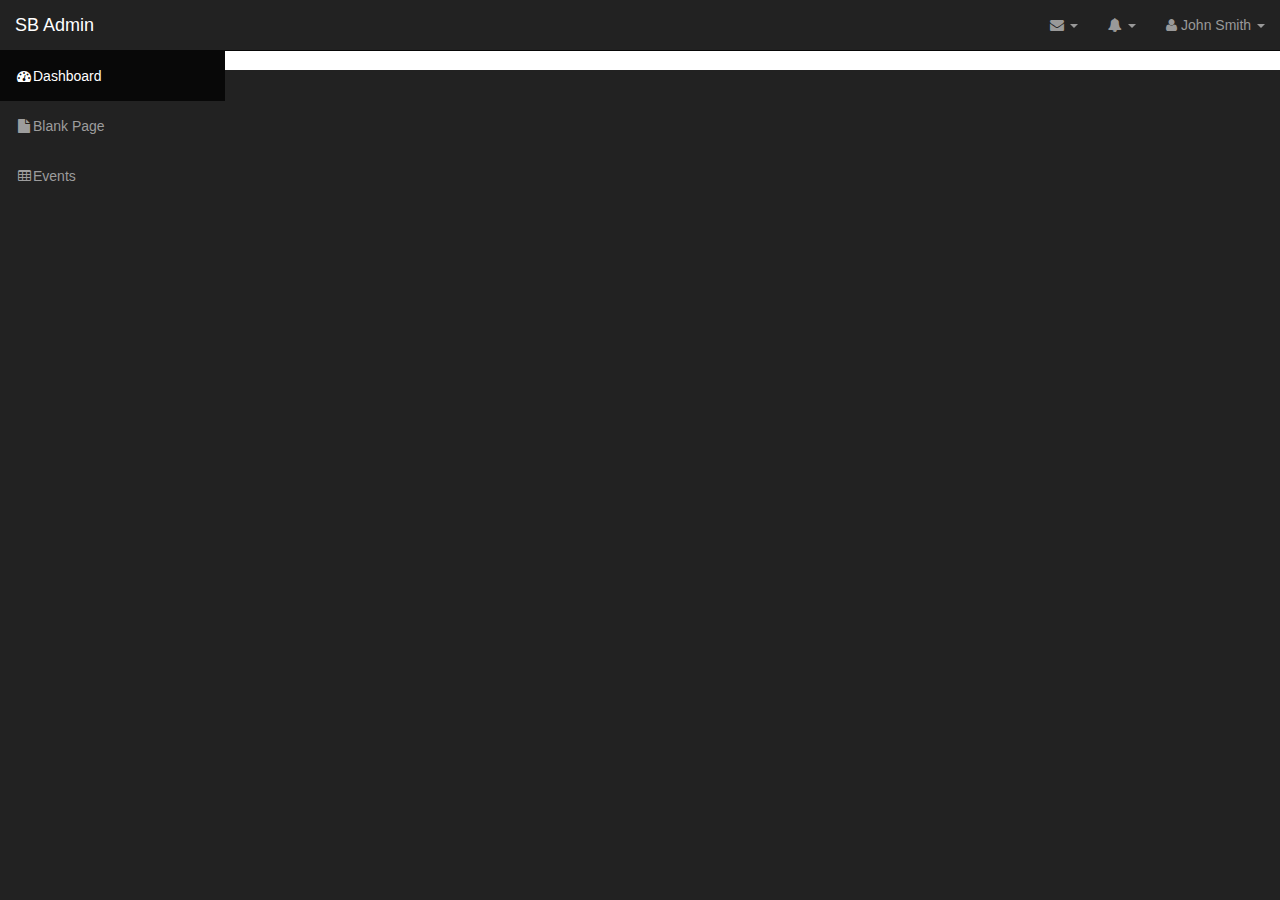
==== commit cc1f1591: "UI Development" ====
--- a/source/BridgePortal/index.html
+++ b/source/BridgePortal/index.html
@@ -11,11 +11,9 @@
     <link href="Content/bootstrap.min.css" rel="stylesheet">
     <!-- Custom CSS -->
     <link href="Content/sb-admin.css" rel="stylesheet">
-    <!-- Morris Charts CSS -->
-    <link href="Content/plugins/morris.css" rel="stylesheet">
     <!-- Custom Fonts -->
-    <link href="Content/font-awesome.min.css" rel="stylesheet" type="text/css">
-    <link href="Content/cards.css" rel="stylesheet" />
+    <link href="Content/font-awesome.min.css" rel="stylesheet" type="text/css">  
+    <link href="Content/toastr.min.css" rel="stylesheet" />  
     <!-- HTML5 Shim and Respond.js IE8 support of HTML5 elements and media queries -->
     <!-- WARNING: Respond.js doesn't work if you view the page via file:// -->
     <!--[if lt IE 9]>
@@ -153,7 +151,7 @@
                         <a data-ui-sref="viewDeal"><i class="fa fa-fw fa-file"></i>Blank Page</a>
                     </li>
                     <li>
-                        <a data-ui-sref="events"><i class="fa fa-fw fa-table"></i>Events</a>
+                        <a data-ui-sref="importEvents"><i class="fa fa-fw fa-table"></i>Events</a>
                     </li>
                 </ul>
             </div>
@@ -171,7 +169,7 @@
     <!-- jQuery -->
     <script src="Scripts/jquery-1.9.1.min.js"></script>
     <script src="Scripts/jquery.signalR-2.2.0.min.js"></script>
-
+    <script src="Scripts/toastr.min.js"></script>
     <!-- Angular -->
     <script src="Scripts/angular.js"></script>
     <script src="Scripts/angular-ui-router.js"></script>
@@ -179,7 +177,7 @@
     <script src="Scripts/angular-animate.min.js"></script>
     <script src="Scripts/angular-ui/ui-bootstrap-tpls.min.js"></script>
     <script src="app/app.js"></script>
-    <script src="common/AppBundle.js"></script>
+    <script src="app/AppBundle.js"></script>
     <!-- Bootstrap Core JavaScript -->
     <script src="Scripts/bootstrap.min.js"></script>
 </body>
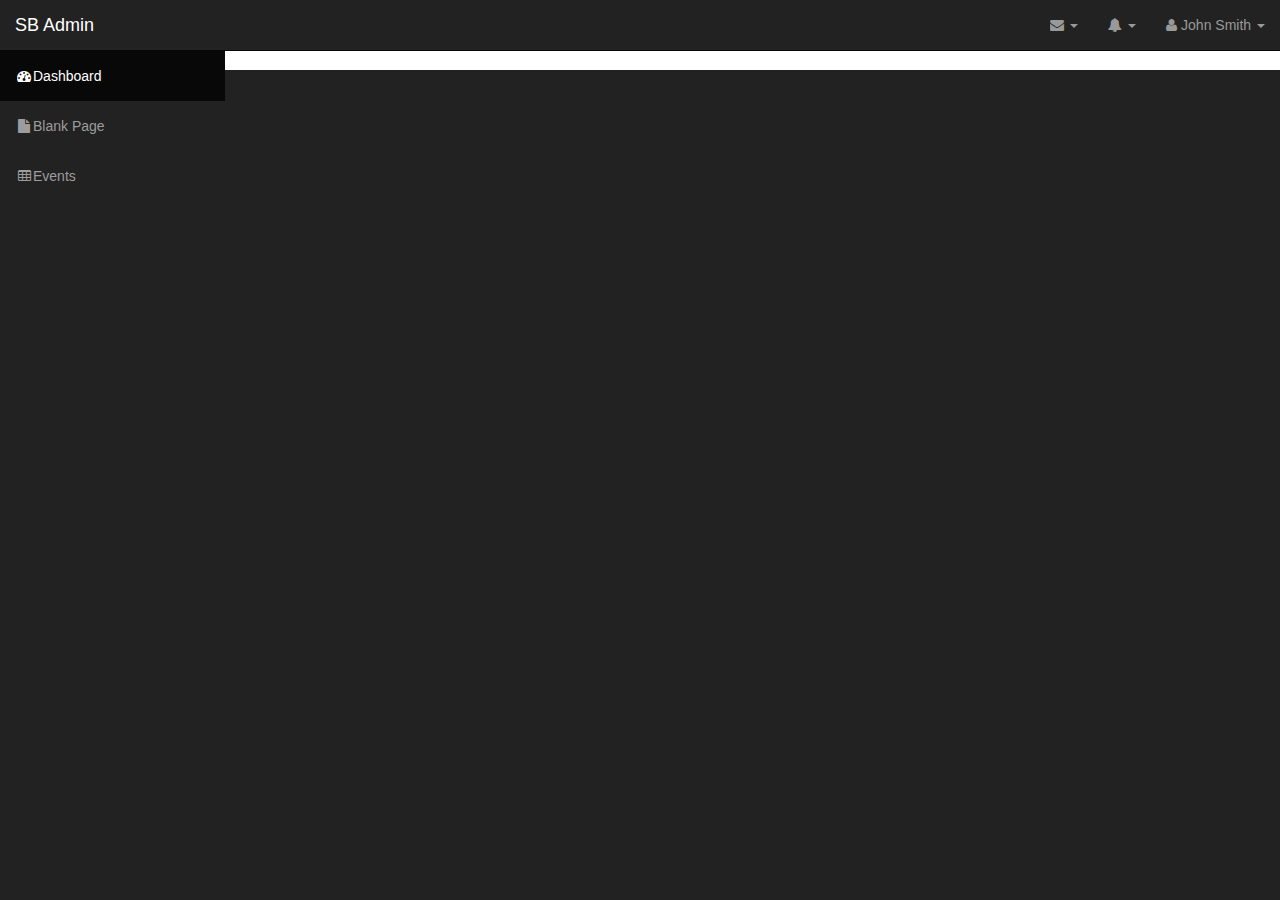
==== commit 8ec0c702: "Load deal events with bridge hand viewer" ====
--- a/source/BridgePortal/index.html
+++ b/source/BridgePortal/index.html
@@ -14,6 +14,7 @@
     <!-- Custom Fonts -->
     <link href="Content/font-awesome.min.css" rel="stylesheet" type="text/css">  
     <link href="Content/toastr.min.css" rel="stylesheet" />  
+    <link href="Content/custom/custom.css" rel="stylesheet" />
     <!-- HTML5 Shim and Respond.js IE8 support of HTML5 elements and media queries -->
     <!-- WARNING: Respond.js doesn't work if you view the page via file:// -->
     <!--[if lt IE 9]>
--- a/source/BridgePortal/Content/custom/custom.css
+++ b/source/BridgePortal/Content/custom/custom.css
@@ -0,0 +1,4 @@
+﻿.wrapper         {width:80%;height:100%;margin:0 auto;background:#CCC}
+.h_iframe        {position:relative;}
+.h_iframe .ratio {display:block;width:100%;height:auto;}
+.h_iframe iframe {position:absolute;top:0;left:0;width:100%; height:100%;}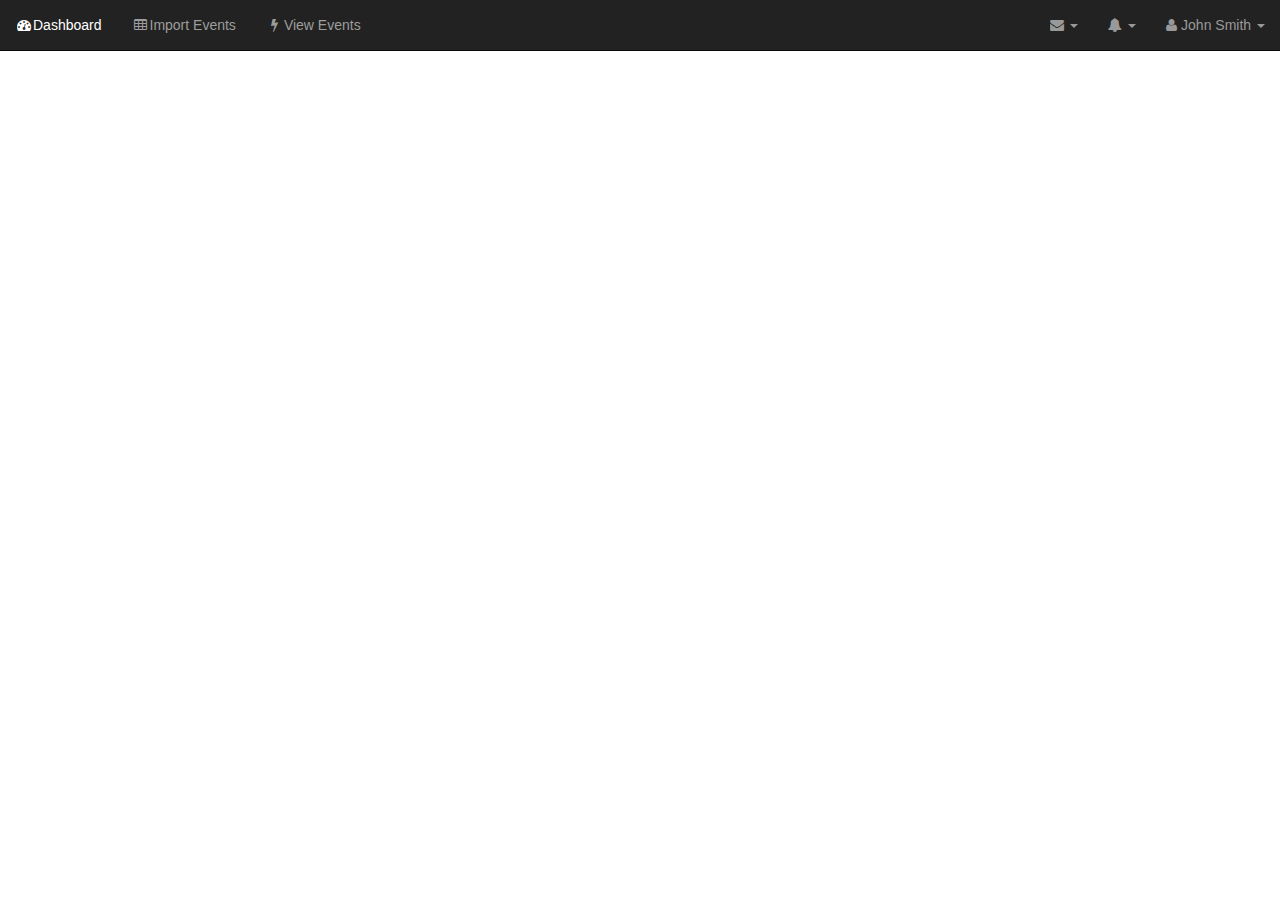
==== commit d3643d01: "Site enhancements" ====
--- a/source/BridgePortal/index.html
+++ b/source/BridgePortal/index.html
@@ -25,7 +25,7 @@
 
 </head>
 <body ng-app="BridgePortal">
-    <div id="wrapper">
+    <div >
         <!-- Navigation -->
         <nav class="navbar navbar-inverse navbar-fixed-top" role="navigation">
             <!-- Brand and toggle get grouped for better mobile display -->
@@ -36,7 +36,6 @@
                     <span class="icon-bar"></span>
                     <span class="icon-bar"></span>
                 </button>
-                <a class="navbar-brand" href="index.html">SB Admin</a>
             </div>
             <!-- Top Menu Items -->
             <ul class="nav navbar-right top-nav">
@@ -144,15 +143,15 @@
             </ul>
             <!-- Sidebar Menu Items - These collapse to the responsive navigation menu on small screens -->
             <div class="collapse navbar-collapse">
-                <ul class="nav navbar-nav side-nav">
-                    <li class="active">
+                <ul class="nav navbar-nav">
+                    <li>
                         <a data-ui-sref="home"><i class="fa fa-fw fa-dashboard"></i>Dashboard</a>
                     </li>
                     <li>
-                        <a data-ui-sref="viewDeal"><i class="fa fa-fw fa-file"></i>Blank Page</a>
+                        <a data-ui-sref="importEvents"><i class="fa fa-fw fa-table"></i>Import Events</a>
                     </li>
                     <li>
-                        <a data-ui-sref="importEvents"><i class="fa fa-fw fa-table"></i>Events</a>
+                        <a data-ui-sref="events.all"><i class="fa fa-fw fa-bolt"></i>View Events</a>
                     </li>
                 </ul>
             </div>
--- a/source/BridgePortal/Content/sb-admin.css
+++ b/source/BridgePortal/Content/sb-admin.css
@@ -8,7 +8,7 @@
 
 body {
     margin-top: 100px;
-    background-color: #222;
+    /*background-color: #222;*/
 }
 
 @media(min-width:768px) {
